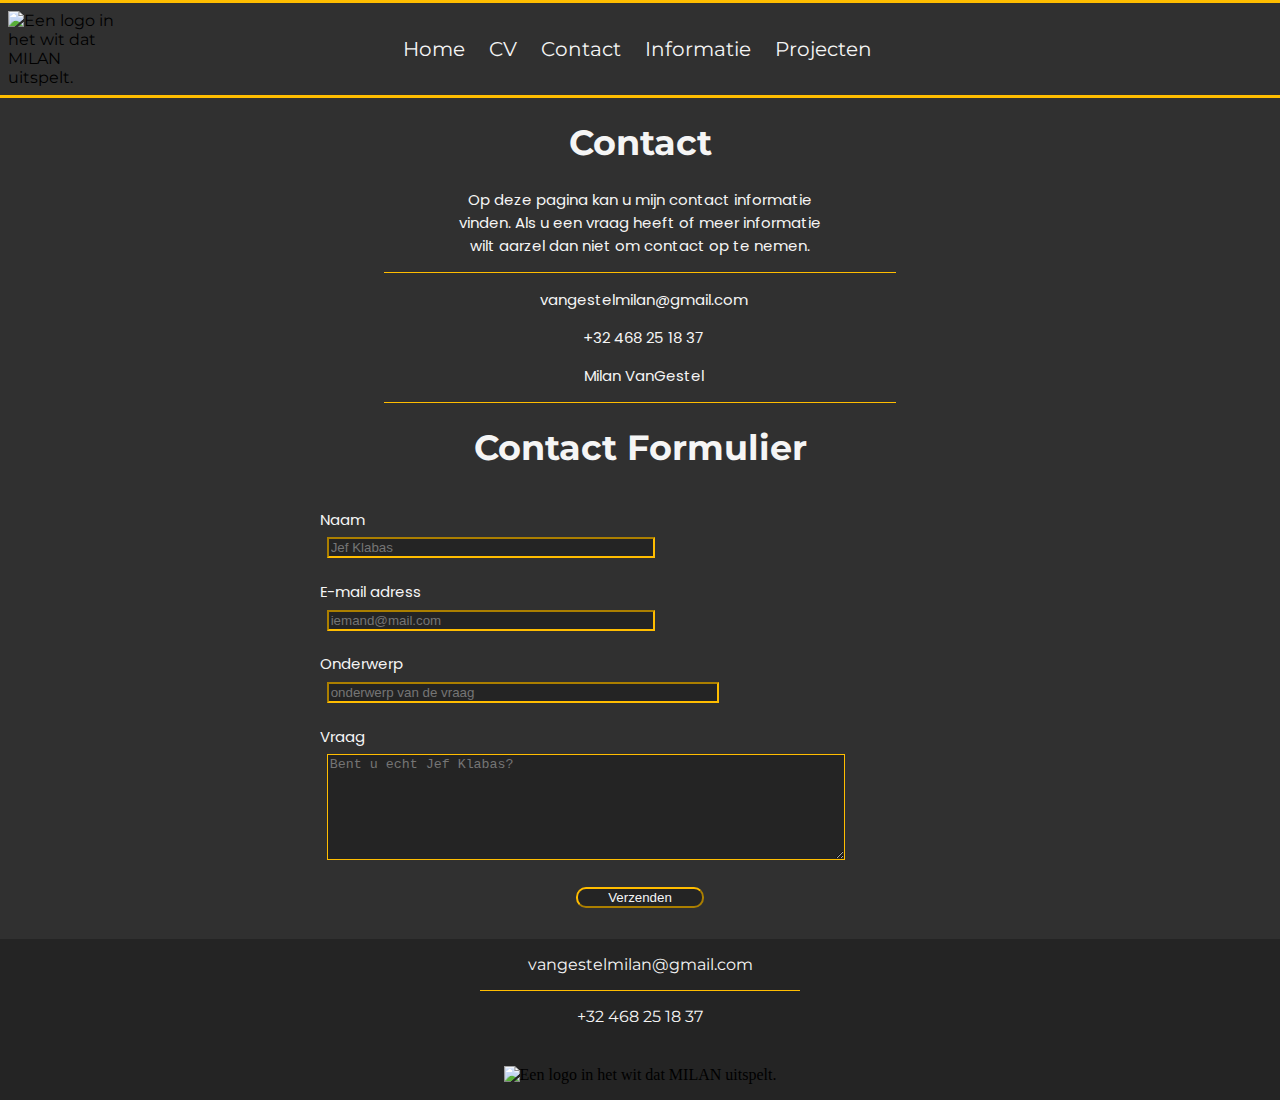
==== contact.html @ 1d7b0530 "html en css toegevoegd aan contact pagina" ====
<!DOCTYPE html>
<html lang="en">
<head>
    <meta charset="UTF-8">
    <meta name="viewport" content="width=device-width, initial-scale=1.0">
    <link rel="stylesheet" href="css/style.css">
    <link rel="preconnect" href="https://fonts.googleapis.com">
    <link rel="preconnect" href="https://fonts.gstatic.com" crossorigin>
    <link href="https://fonts.googleapis.com/css2?family=Montserrat:ital,wght@0,100..900;1,100..900&display=swap" rel="stylesheet">
    <link rel="preconnect" href="https://fonts.googleapis.com">
    <link rel="preconnect" href="https://fonts.gstatic.com" crossorigin>
    <link href="https://fonts.googleapis.com/css2?family=Poppins:ital,wght@0,100;0,200;0,300;0,400;0,500;0,600;0,700;0,800;0,900;1,100;1,200;1,300;1,400;1,500;1,600;1,700;1,800;1,900&display=swap" rel="stylesheet">
    <script src="https://kit.fontawesome.com/d6b46915a4.js" crossorigin="anonymous"></script>
    <title>Contact</title>
</head>
<body>
    <nav class="nav_plus_logo">
        <div class="nav_logo"><img src="images/logo_milan.png" alt="Een logo in het wit dat MILAN uitspelt." title="Logo"></div>
        <div class="nav_links">
            <a href="index.html">Home</a>
            <a href="cv.html">CV</a>
            <a href="contact.html">Contact</a>
         <a href="informatie.html">Informatie</a>
         <a href="projecten.html">Projecten</a>
        </div>
    </nav>
    <main>
        <h1 class="header_contact_pagina">Contact</h1>
        <p class="contact_pagina_text">Op deze pagina kan u mijn contact informatie vinden. Als u een vraag heeft of meer informatie wilt aarzel dan niet om contact op te nemen.</p>
        <div class="hl_contact"></div>
        <p class="contact_pagina_text"><i class="fa-solid fa-envelope"></i><a href="mailto:vangestelmilan@gmail.com">vangestelmilan@gmail.com</a></p>
        <p class="contact_pagina_text"><i class="fa-solid fa-phone"></i>+32 468 25 18 37</p>
        <p class="contact_pagina_text"><a href="https://www.linkedin.com/in/milan-vangestel-914016332/"><i class="fa-brands fa-linkedin"></i>Milan VanGestel</a></p>
        <div class="hl_contact"></div>
        <h1 class="header_contact_pagina">Contact Formulier</h1>
        <form action="#" method="post" class="formulier_contact">
            <label for="naam" class="form_labels">Naam</label>
            <input type="text" id="naam" name="naam" placeholder="Jef Klabas">
            <label for="email" class="form_labels">E-mail adress</label>
            <input type="email" id="email" name="email" placeholder="iemand@mail.com">
            <label for="onderwerp" class="form_labels">Onderwerp</label>
            <input type="text" id="onderwerp" name="onderwerp" placeholder="onderwerp van de vraag">
            <label for="vraag" class="form_labels">Vraag</label>
            <textarea name="vraag" id="vraag" placeholder="Bent u echt Jef Klabas?"></textarea>
            <input type="button" value="Verzenden" id="button">
        </form>
    </main>
    <footer>
        <div class="footer_text">
            <div class="footer_mail"><p><a href="mailto:vangestelmilan@gmail.com">vangestelmilan@gmail.com</a></p></div>
            <div class="hl"></div>
            <div class="footer_tel"><p>+32 468 25 18 37</p></div>
        </div>
        <div class="footer_img"><img src="images/logo_milan.png" alt="Een logo in het wit dat MILAN uitspelt." title="Logo"></div>
    </footer>
</body>
</html>
---- css/style.css ----
body {
    background-color: #303030;
    margin-left: 0px;
    margin-top: 0px;
    margin-right: 0px;
    margin-bottom: 0px;
}
header {
    text-align: center;
    margin-top: 0.75em;
    margin-bottom: 0.75em;
}
header > img {
    width: 25%;
}
.header_cv_pagina, .header_contact_pagina {
    text-align: center;
    color: whitesmoke;
    font-family: "Montserrat", sans-serif;
    font-size: 35px;
}
.img-container > img {
    width: 100%;
}
nav {
    border-top: solid #FFBD00;
    border-bottom: solid #FFBD00;
    text-align: center;
    padding-top: 0.5em;
    padding-bottom: 0.5em;
    font-family: "Montserrat", sans-serif;
    position: sticky;
}
nav > a {
    color: whitesmoke;
    text-decoration: none;
    padding-left: 0.5em;
    padding-right: 0.5em;
    font-size: 20px;
}
.nav_plus_logo {
    display: flex;
    flex-direction: row;
    justify-content: start;
    align-items: center;
}
.nav_logo {
width: 10%;
text-align: start;
margin-left: 0.5em;
}
.nav_logo > img {
    width: 100%;
}
.nav_links {
    width: 90%;
    margin-right: 10%;
}
.nav_links > a {
    color: whitesmoke;
    text-decoration: none;
    padding-left: 0.5em;
    padding-right: 0.5em;
    font-size: 20px;
    text-align: center;
}
main {
    margin-bottom: 1.5em;
}
.main_text-container {
    text-align: center;
    color: whitesmoke;
    
}
.img_text-container {
    display: flex;
    flex-direction: row;
    text-align: center;
    width: 80%;
    margin-left: auto;
    margin-right: auto;
    justify-content: center;
}
.img_text-container > div {
    width: 15%;
    
}
.img_text-container > div > img{
    width: 100%;
    border: #FFBD00 solid;
}
.img_text-container > p {
    width: 60%;
    text-align: start;
    margin-left: 1em;
    margin-top: 0em;
    font-family: "Poppins", sans-serif;
    font-size: 16px;
}
.main_text-container > h1 {
    font-family: "Montserrat", sans-serif;
    font-size: 35px;
}
footer {
    background-color: #242424;
}
.footer_text {
    display: flex;
    justify-content: center;
    flex-direction: column;
    width: 25%;
    margin-left: auto;
    margin-right: auto;
}
.footer_mail {
    text-align: end;
    font-family: "Montserrat", sans-serif;
    text-align: center;
}
.footer_mail > p > a {
    text-decoration: none;
    color: whitesmoke;
}
.hl {
    border-bottom: #FFBD00 solid 1px;
}
.footer_tel {
    text-align: start;
    color: whitesmoke;
    font-family: "Montserrat", sans-serif;
    text-align: center;
}
.footer_img {
    width: 100%;
    text-align: center;
    margin-top: 0.5em;
}
.footer_img > img{
    width: 15%;
    padding-bottom: 1em;
    padding-top: 1em;
}
.cv_container {
    width: 60%;
    display: flex;
    margin-left: auto;
    margin-right: auto;
    margin-top: 1.5em;

}
.sidebar {
width: 30%;
display: flex;
flex-direction: column;
background-color: #242424;
border-right: #FFBD00 solid 1px;
color: whitesmoke;
}
.foto {
    width: 60%;
    border: #FFBD00 solid 1px;
    margin: 0.5em;
    box-sizing: border-box;
    margin-left: auto;
    margin-right: auto;
}
.foto > img {
    width: 100%;
}
.spec_tussentitel {
    font-family: "Montserrat", sans-serif;
    font-size: 19px;
    font-weight: bold;
    margin-left: 0.5em;
}
.spec_text {
    font-family: "Poppins", sans-serif;
    font-size: 15px;
    margin-left: 0.5em;
}
.cv_main_content {
    border: #FFBD00 solid 1px;
    display: flex;
    flex-direction: column;
    width: 100%;
}
.cv_main_header {
    background-color: #242424;
    color: whitesmoke;
    border-bottom: #FFBD00 solid 1px;
    width: 100%;
}
.cv_header {
    text-align: center;
    font-family: "Montserrat", sans-serif;
    font-size: 30px;
    font-weight: bold;
    margin-top: 0.5em;
}
.cv_header_email, .cv_header_tel {
    font-family: "Poppins", sans-serif;
    font-size: 18px;
    margin-left: 0.5em;
}
.cv_main_text_tussentitels {
    color: whitesmoke;
    margin-left: 0.5em;
    background-color: #242424;
    width: 30%;
    font-family: "Montserrat", sans-serif;
    font-size: 25px;
    font-weight: 600;
    padding: 0.2em;
}
.cv_profiel_text {
    color: whitesmoke;
    margin-left: 1em;
    margin-right: 1em;
    font-family: "Poppins", sans-serif;
    font-size: 17px;
}
.cv_opleiding_text {
    color: whitesmoke;
    margin-left: 1em;
    margin-right: 1em;
    margin-bottom: 0.1em;
    font-family: "Poppins", sans-serif;
    font-size: 17px;
    font-weight: 600;
}
.cv_opleiding_text_smal {
    color: whitesmoke;
    margin-left: 1em;
    margin-top: 0.3em;
    font-family: "Poppins", sans-serif;
    font-size: 15px;
    margin-bottom: 0.5em;
}
.cv_opleiding_text_smaller {
    color: whitesmoke;
    margin-left: 1.5em;
    margin-top: 0.3em;
    font-family: "Poppins", sans-serif;
    font-size: 13px;
}
.contact_pagina_text {
    color: whitesmoke;
    font-family: "Poppins", sans-serif;
    font-size: 15px;
    width: 30%;
    margin-left: auto;
    margin-right: auto;
    text-align: center;
}
.contact_pagina_text > a {
    text-decoration: none;
    color: whitesmoke;
}
.hl_contact {
    border-bottom: #FFBD00 solid 1px;
    width: 40%;
    margin-left: auto;
    margin-right: auto;
}
.fa-envelope, .fa-phone, .fa-linkedin {
    color: whitesmoke;
    margin-right: 0.5em;
}
.formulier_contact {
    display: flex;
    flex-direction: column;
    width: 50%;
    margin-left: auto;
    margin-right: auto;
}
.form_labels {
    color: whitesmoke;
    font-family: "Poppins", sans-serif;
    font-size: 15px;
    margin-top: 1em;
}
#naam {
    width: 50%;
    background-color: #242424;
    color: whitesmoke;
    border-color: #FFBD00;
    margin: 0.5em;
}
#email {
    width: 50%;
    background-color: #242424;
    color: whitesmoke;
    border-color: #FFBD00;
    margin: 0.5em;
}
#onderwerp {
    width: 60%;
    background-color: #242424;
    color: whitesmoke;
    border-color: #FFBD00;
    margin: 0.5em;
}
#vraag {
    width: 80%;
    height: 100px;
    background-color: #242424;
    color: whitesmoke;
    border-color: #FFBD00;
    margin: 0.5em;
}
#button {
    width: 20%;
    background-color: #242424;
    color: whitesmoke;
    border-color: #FFBD00;
    border-radius: 10px;
    margin: 0.5em;
    margin-top: 1.5em;
    margin-left: auto;
    margin-right: auto;
}
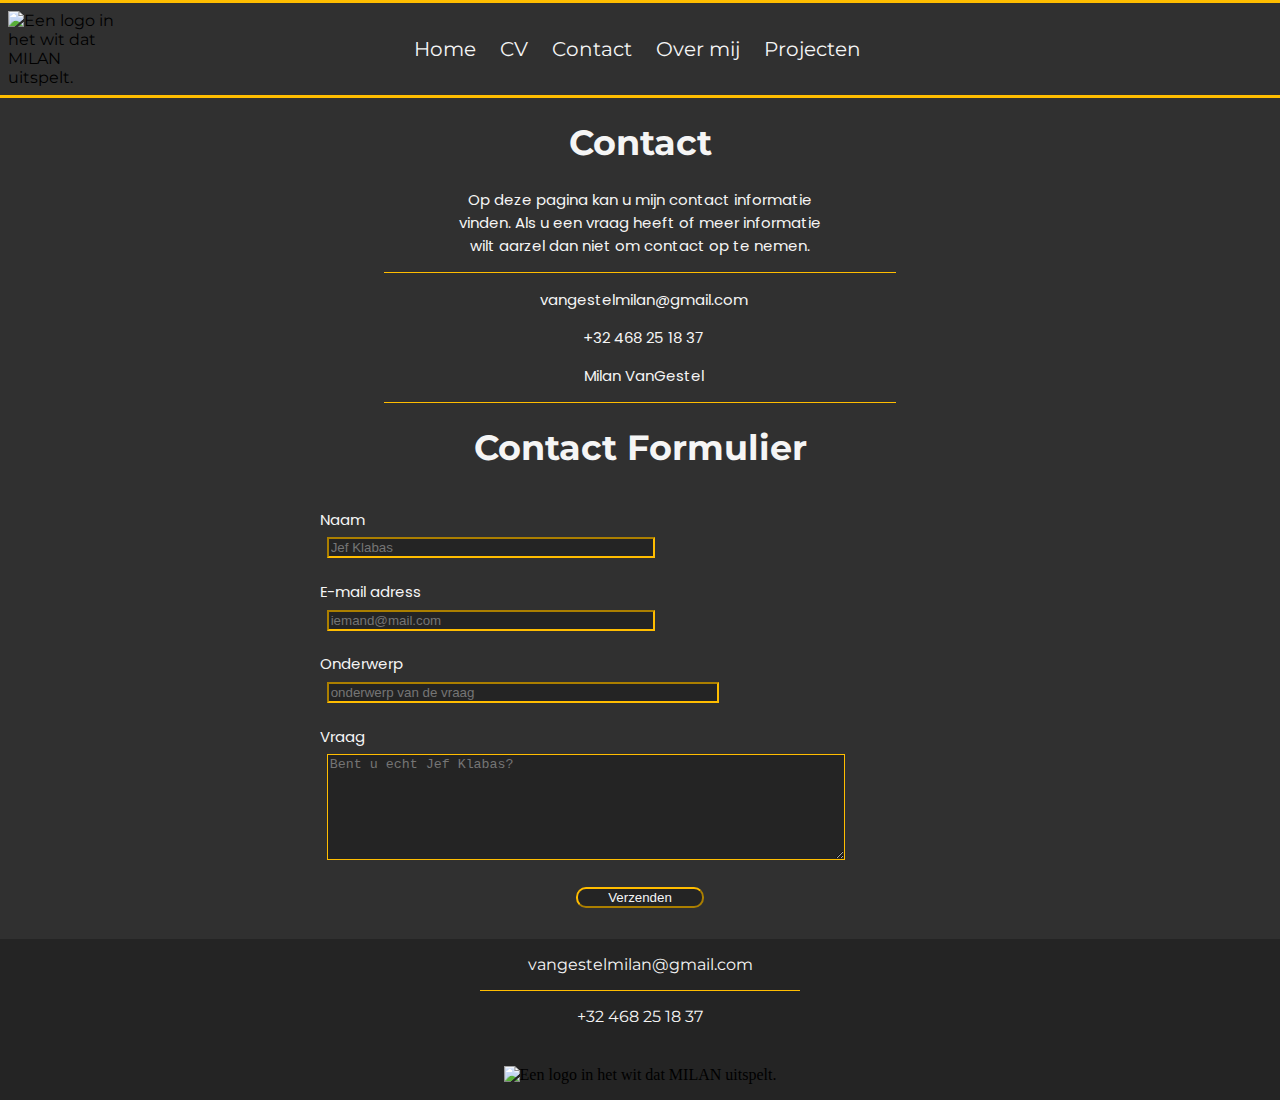
==== commit 9ed3549c: "html en css toegevoegd aan over mij pagina + kleine verandering aan nav html" ====
--- a/contact.html
+++ b/contact.html
@@ -20,7 +20,7 @@
             <a href="index.html">Home</a>
             <a href="cv.html">CV</a>
             <a href="contact.html">Contact</a>
-         <a href="informatie.html">Informatie</a>
+         <a href="informatie.html">Over mij</a>
          <a href="projecten.html">Projecten</a>
         </div>
     </nav>
--- a/css/style.css
+++ b/css/style.css
@@ -13,7 +13,7 @@
 header > img {
     width: 25%;
 }
-.header_cv_pagina, .header_contact_pagina {
+.header_cv_pagina, .header_contact_pagina, .header_overmij_pagina {
     text-align: center;
     color: whitesmoke;
     font-family: "Montserrat", sans-serif;
@@ -318,4 +318,77 @@
     margin-top: 1.5em;
     margin-left: auto;
     margin-right: auto;
+}
+.overmij_pagina_main {
+    width: 75%;
+    margin-left: auto;
+    margin-right: auto;
+}
+.overmij_pagina_header_text {
+    color: whitesmoke;
+    margin-left: 1em;
+    margin-right: 1em;
+    font-family: "Poppins", sans-serif;
+    font-size: 17px;
+    font-weight: 500;
+    text-align: center;
+}
+.overmij_pagina_tussentitel1 {
+    color: whitesmoke;
+    font-family: "Montserrat", sans-serif;
+    margin-left: 0.5em;
+    margin-top: 1.5em;
+}
+.overmij_pagina_tussentitel2, .overmij_pagina_tussentitel3 {
+    color: whitesmoke;
+    font-family: "Montserrat", sans-serif;
+    font-size: 17px;
+    font-weight: bold;
+    margin-left: 0.5em;
+}
+.overmij_pagina_tussentitel3 {
+    text-align: center;
+    font-size: 25px;
+    margin-top: 1.5em;
+}
+.overmij_pagina_text {
+    color: whitesmoke;
+    margin-left: 1em;
+    margin-right: 1em;
+    font-family: "Poppins", sans-serif;
+}
+.overmij_pagina_tabel {
+    border-collapse: collapse;
+    border: #FFBD00 1px solid;
+    width: 50%;
+    margin-left: auto;
+    margin-right: auto;
+    margin-top: 3em;
+}
+#overmij_pagina_tabel_caption {
+    color: whitesmoke;
+    font-family: "Montserrat", sans-serif;
+    caption-side: bottom;
+    margin-top: 0.5em;
+}
+.tabel_header {
+    text-align: center;
+    color: whitesmoke;
+    background-color: #242424;
+    font-family: "Montserrat", sans-serif;
+    font-size: 25px;
+    font-weight: bold;
+    border: #FFBD00 solid 1px;
+    padding: 0.5em;
+}
+.tabel_data {
+    text-align: center;
+    font-family: "Poppins", sans-serif;
+    text-align: center;
+    border: #FFBD00 1px solid;
+    padding: 0.5em;
+}
+.tabel_data > a {
+    color: whitesmoke;
+    text-decoration: underline;
 }